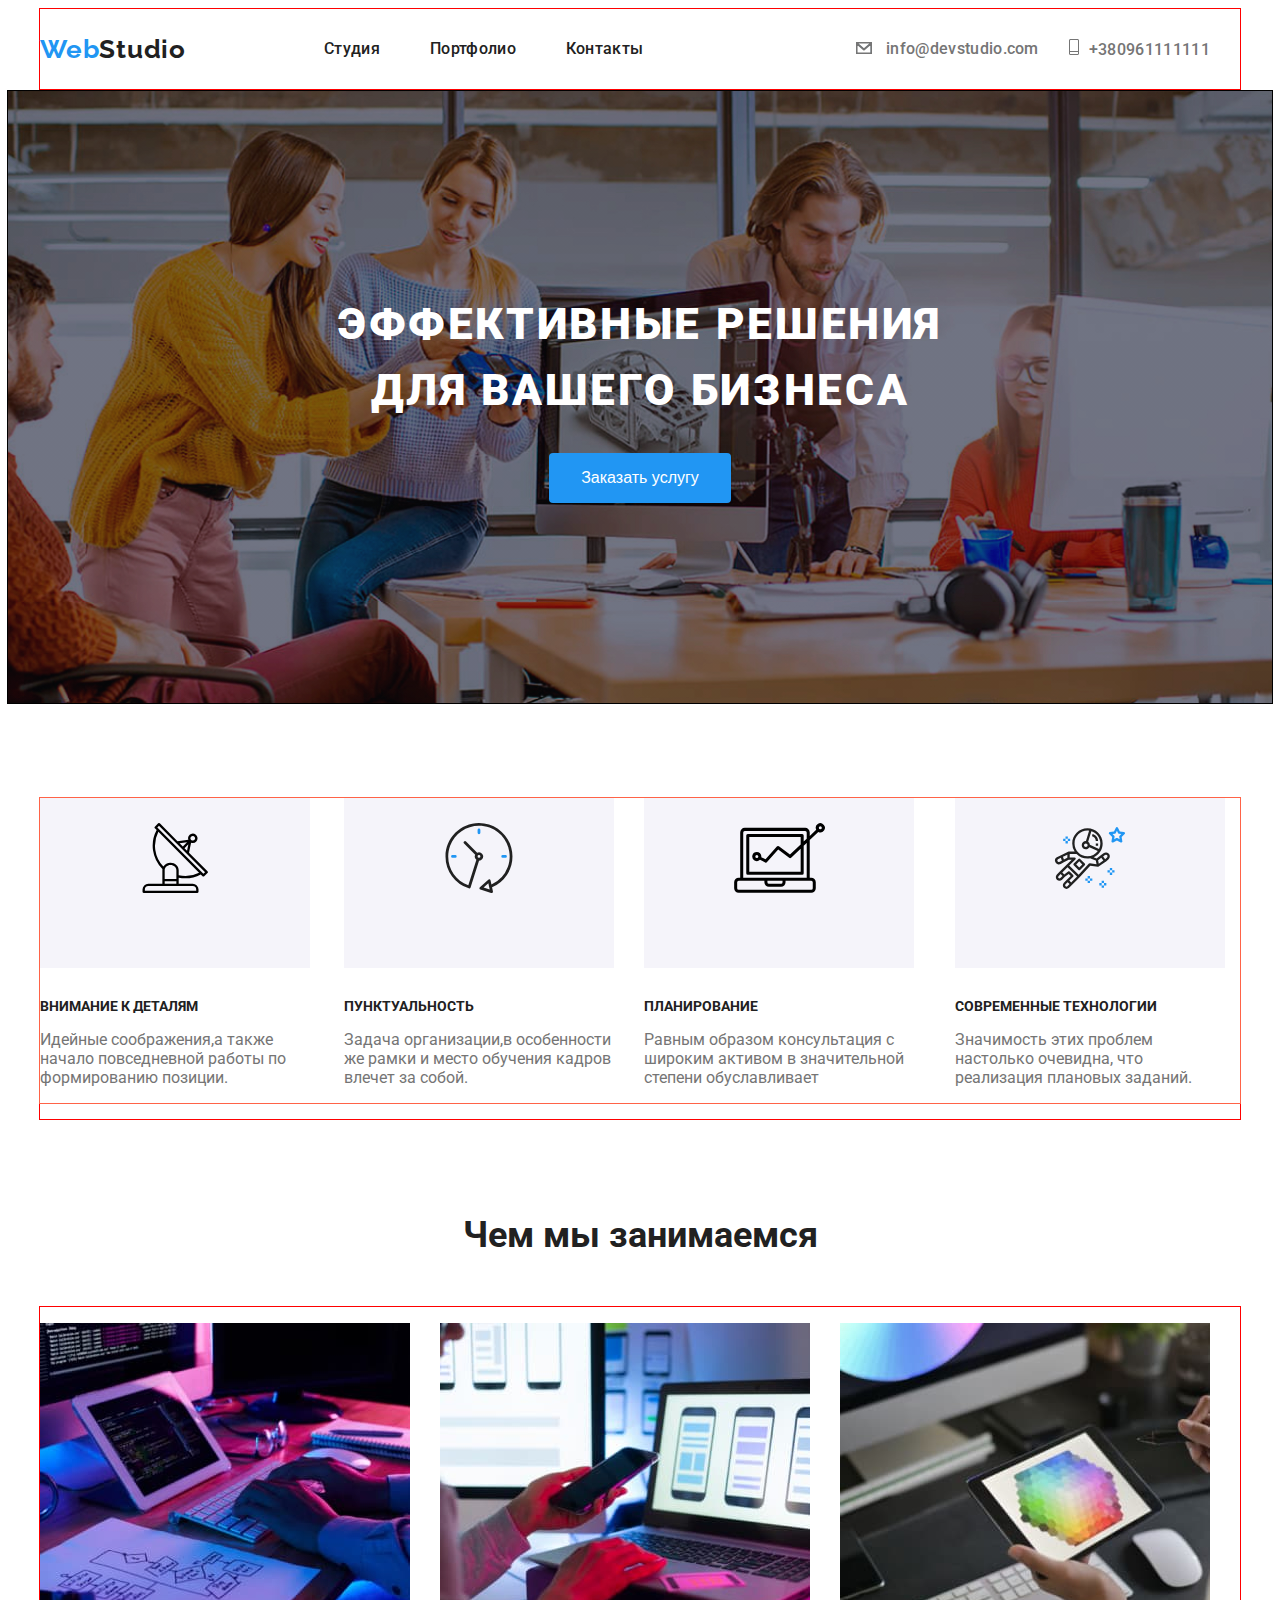
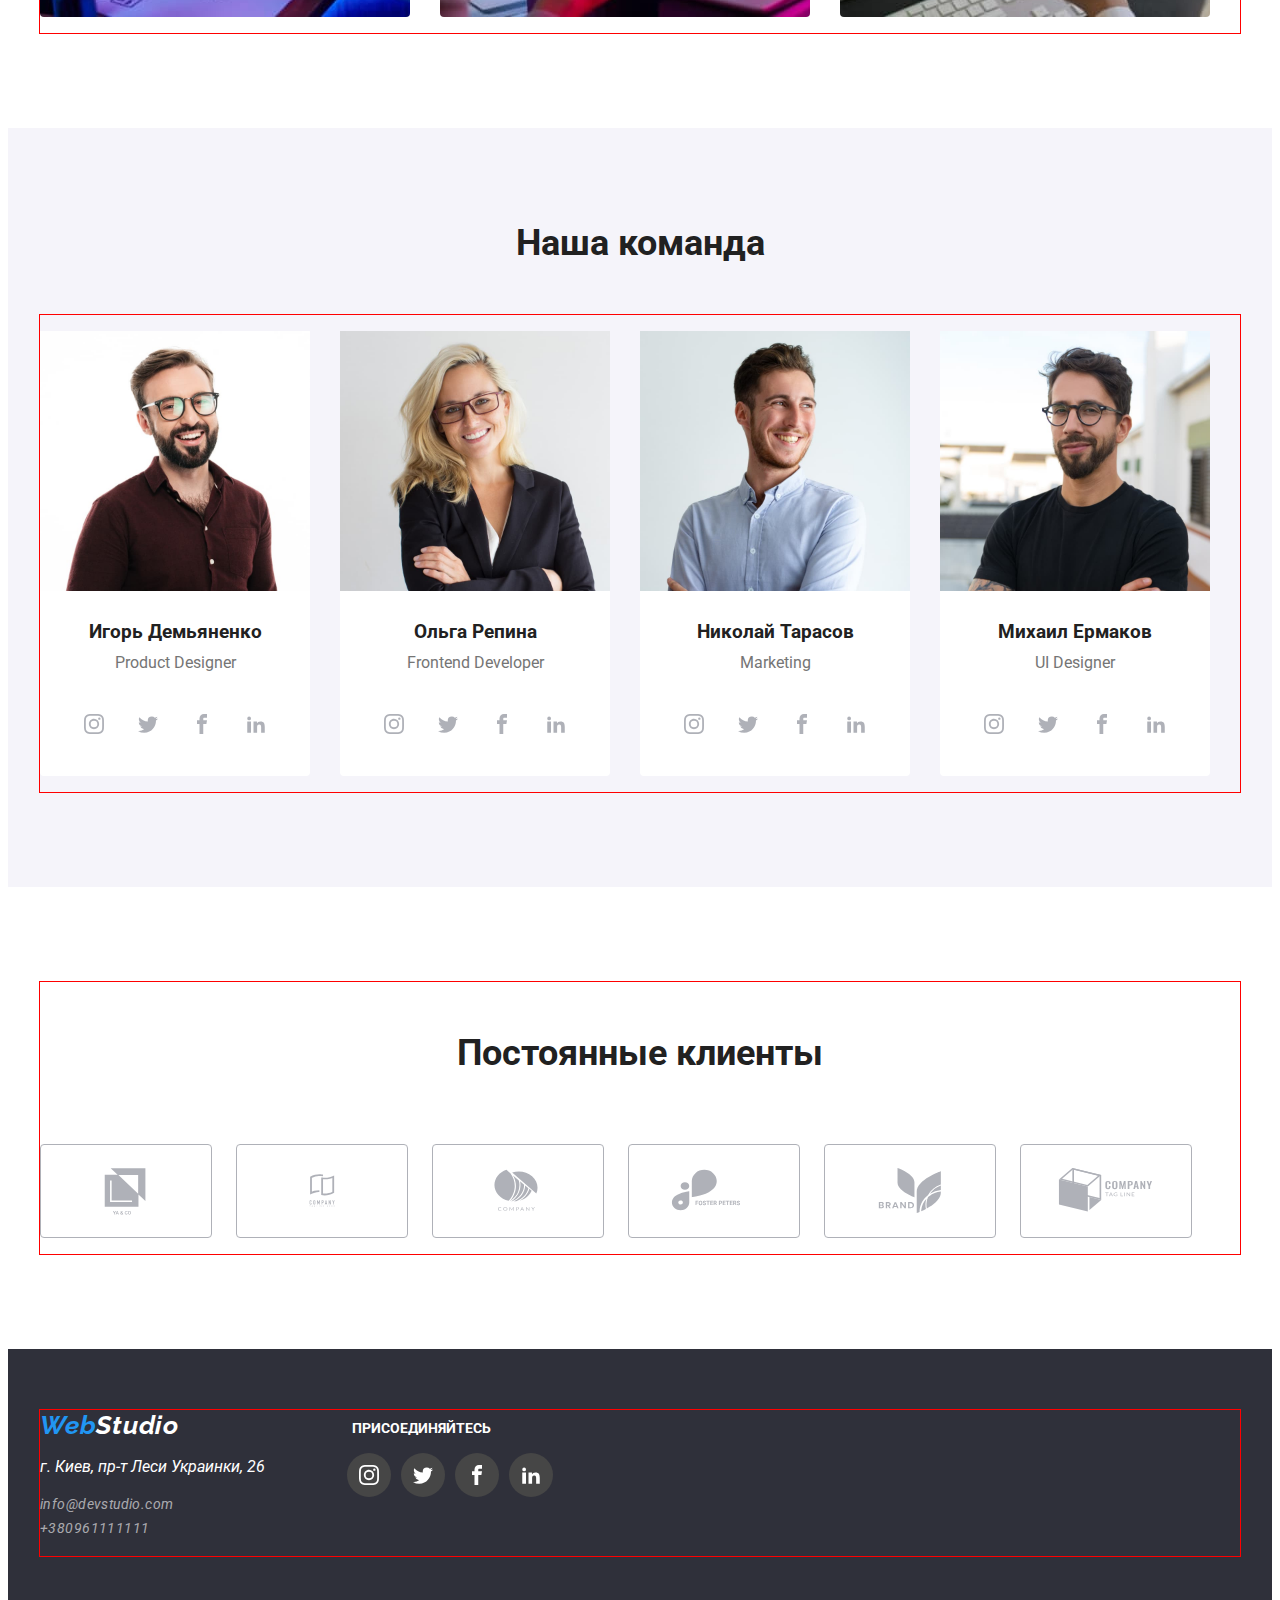
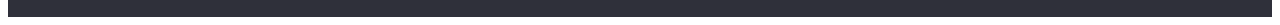
==== index.html @ 52b18949 "+" ====
<!DOCTYPE html>
<html lang="ru">

<head>
    <meta charset="UTF-8">
    <title>goit-markup-hw-04</title>
    <link rel="preconnect" href="https://fonts.googleapis.com">
    <link rel="preconnect" href="https://fonts.gstatic.com" crossorigin>
    <link
        href="https://fonts.googleapis.com/css2?family=Raleway:wght@700&family=Roboto:wght@400;500;700;900&display=swap"
        rel="stylesheet">
        
    <link rel="stylesheet" href="https://cdnjs.cloudflare.com/ajax/libs/modern-normalize/1.1.0/modern-normalize.min.css" integrity="sha512-wpPYUAdjBVSE4KJnH1VR1HeZfpl1ub8YT/NKx4PuQ5NmX2tKuGu6U/JRp5y+Y8XG2tV+wKQpNHVUX03MfMFn9Q==" crossorigin="anonymous" referrerpolicy="no-referrer" />
    <link rel="stylesheet" href="./css/style.css" />
    
</head>

<body>
    <header>
        <div class="container">
            <nav>
                <a href="./index.html" class="logo">Web<span class="logo-color-black">Studio</span></a>
                <ul class="links">
                    <li><a href="./index.html">Студия</a></li>
                    <li><a href="./portfolio.html">Портфолио</a></li>
                    <li><a href="./index.html">Контакты</a></li>
                </ul>

            </nav>
            <ul class="contacts">
                
                    <li class="contacts-item">
                        
                        <a class="contacts-mail" href="mailto:info@devstudio.com" ><svg class="sprite-icon-envelope ">
                            <use href='./images/sprite-next.svg#icon-envelope'></use>
                            </svg> info@devstudio.com</a>
                    </li>
               
                    <li >
                           
                            <a class="telefon" href="tel:+380961111111">  <svg class="sprite-icon-phone">
                                <use href='./images/sprite-next.svg#icon-phone'></use>
                                </svg>+380961111111</a>
                    </li>
                
            </ul>
        </div>


    </header>

    <main>
        <!===============герой=====================>

        <section class="hero">
            
            <h1 class="hero-title">Эффективные решения для вашего бизнеса</h1>
            <button type="button" class="hero-button">Заказать услугу</button>
           
        </section>
        <!===============преимущества=====================>

        <section class="section-advantage ">
            <div class="container">
                <h2 class="hidden-elem">Портфолио</h2>
                <div >
                    <ul class="section-info">
                        <li class="section-items">
                            <div class="wrap-icon">
                            <svg class="sprite-icon-advantage">
                            <use href='./images/sprite-next.svg#icon-radar'></use>
                            </svg> 
                            </div>
                            <h3 class="section-text">Внимание к деталям</h3>
                            <p>Идейные соображения,а также начало повседневной работы по формированию позиции.</p>
                       </li> 
                      
                        <li class="section-items"> 
                            <div class="wrap-icon">
                                <svg class="sprite-icon-advantage">
                                <use href='./images/sprite-next.svg#icon-clock'></use>
                                </svg> 
                             </div>
                             <h3 class="section-text">Пунктуальность</h3>
                             <p>Задача организации,в особенности же рамки и место обучения кадров влечет за собой.</p>
                        </li>
                        <li class="section-items">
                        <div class="wrap-icon">
                                <svg class="sprite-icon-advantage">
                                <use href='./images/sprite-next.svg#icon-computer'></use>
                                </svg>
                              </div>
                        <h3 class="section-text ">Планирование</h3>
                        <p>Равным образом консультация с широким активом в значительной степени обуславливает</p>
                        </li>
                        <li class="section-items">
                            <div class="wrap-icon"> 
                                    <svg class="sprite-icon-advantage">
                                    <use href='./images/sprite-next.svg#icon-astronaut'></use>
                                    </svg>
                            </div>
                            <h3 class="section-text ">Современные технологии</h3>
                            <p>Значимость этих проблем настолько очевидна, что реализация плановых заданий.</p> 
                         </li> 
                
                    </ul>
                   
                </div>
            </div>
        </section>
       <!===============работа=====================>

        <section class="section">
            <h2 class="team-title">Чем мы занимаемся</h2>
            <div class="container">
                <ul class="about-us">
                    
                    <li class="team-fotos"><img class="team-fotos" src="./images/box 1.jpg" alt="Деятельность1" width="370" height="294"></li>
                    <li class="team-fotos"><img class="team-fotos" src="./images/box 2.jpg" alt="Деятельность2" width="370" height="294"></li>
                    <li class="team-fotos"><img class="team-fotos" src="./images/box 3.jpg" alt="Деятельность3" width="370" height="294"></li>
               
                </ul>
            </div>
        </section>
        <!===============команда=====================>

        <section class="section team-box">
            <h2 class="team-title">Наша команда</h2>
            <div class="container ">
                
                <ul class="team">

                    <li class="team-fotos" >
                        <img src="./images/img 1.jpg" alt="Игорь Демьяненко" width="270" height="260">
                       <div class="team-wrapper">
                            <h3 class="team-names">Игорь Демьяненко</h3>
                        <p class="team-workers">Product Designer</p>
                        <ul class="sprite-box">
                        <li>
                            <a href="#" class="icon-change"><svg>
                                <use href='./images/sprite.svg#instagram' aria-label="Instagram" ></use>
                            </svg></a></li>
                        <li><a href="#" class="icon-change" aria-label="Twitter"> <svg >
                            <use href='./images/sprite.svg#twitter'></use>
                        </svg></a></li>
                        <li><a href="#" class="icon-change" aria-label="Facebook"><svg > 
                            <use href='./images/sprite.svg#facebook'></use>
                        </svg></a></li>
                        <li><a href="#" class="icon-change"><svg>
                            <use href='./images/sprite.svg#linkedin'></use>
                          </svg></a></li>
                            </ul></div>
                    </li>
                     
                   
                    <li class="team-fotos" >
                        <img  src="./images/img 2.jpg" alt="Ольга Репина" width="270" height="260">
                        <div class="team-wrapper">
                            <h3 class="team-names">Ольга Репина</h3>
                            <p class="team-workers">Frontend Developer</p>
                        <ul class="sprite-box">
                        <li> <a href="#" class="icon-change"><svg>
                            <use href='./images/sprite.svg#instagram' aria-label="Instagram"></use>
                        </svg></a></li>
                        <li><a href="#" class="icon-change" aria-label="Twitter" ><svg >
                            <use href='./images/sprite.svg#twitter'></use>
                        </svg></a></li>
                        <li><a href="#" class="icon-change" aria-label="Facebook"><svg > 
                            <use href='./images/sprite.svg#facebook'></use>
                        </svg></a></li>
                        <li><a href="#" class="icon-change" aria-label="Linkedin"><svg>
                            <use href='./images/sprite.svg#linkedin'></use>
                          </svg></a></li>
                        </ul></div>
                    </li>
                    
                    <li class="team-fotos" >
                        <img  src="./images/img 3.jpg" alt="Николай Тарасов" width="270" height="260">
                        <div class="team-wrapper">
                            <h3 class="team-names">Николай Тарасов</h3>
                            <p class="team-workers">Marketing</p>
                        <ul class="sprite-box">
                            <li><a href="#" class="icon-change" aria-label="Instagram" ><svg>
                                <use href='./images/sprite.svg#instagram'></use>
                            </svg></a></li>
                        <li><a href="#" class="icon-change" aria-label="Twitter"><svg >
                            <use href='./images/sprite.svg#twitter'></use>
                        </svg></a></li>
                        <li><a href="#" class="icon-change" aria-label="Facebook"><svg > 
                            <use href='./images/sprite.svg#facebook'></use>
                        </svg></a></li>
                        <li><a href="#" class="icon-change" aria-label="Linkedin"><svg>
                            <use href='./images/sprite.svg#linkedin' aria-label="Linkedin"></use>
                          </svg></a></li>
                        </ul>
                    </div>
                    </li>
                    
                    <li class="team-fotos" >
                        <img  src="./images/img 4.jpg" alt="Михаил Ермаков" width="270" height="260">
                        <div class="team-wrapper">
                            <h3 class="team-names">Михаил Ермаков</h3>
                            <p class="team-workers">UI Designer</p>
                        <ul class="sprite-box">
                           <li> <a href="#" class="icon-change" aria-label="Instagram"><svg>
                                <use href='./images/sprite.svg#instagram'></use>
                            </svg></a></li>
                            <li><a href="#" class="icon-change" aria-label="Twitter"><svg >
                                <use href='./images/sprite.svg#twitter'></use>
                            </svg></a></li>
                            <li><a href="#" class="icon-change" aria-label="Facebook"><svg > 
                                <use href='./images/sprite.svg#facebook'></use>
                            </svg></a></li>
                            <li><a href="#" class="icon-change" aria-label="Linkedin"><svg>
                                <use href='./images/sprite.svg#linkedin'></use>
                              </svg></a></li>
                        </ul>
                    </div>
                    </li>
                </ul>
                
            </div>
        </section>
           <! ======Клиенты=======>

        <section class="section" >
            <div class="container">
          <h2 class="team-title-clients">Постоянные клиенты</h2>
            <ul class="clients">
             <li><a class="clients-icon" href="#"> <svg class="sprite-icon-clients">
                <use href='./images/sprite-next.svg#icon-client1'></use>
                </svg></a></li>
             <li><svg class="sprite-icon-clients">
                <use href='./images/sprite-next.svg#icon-client2'></use>
                </svg></li>
             <li><svg class="sprite-icon-clients">
                <use href='./images/sprite-next.svg#icon-client3'></use>
                </svg></li>
             <li><svg class="sprite-icon-clients">
                <use href='./images/sprite-next.svg#icon-client4'></use>
                </svg></li>
             <li><svg class="sprite-icon-clients">
                <use href='./images/sprite-next.svg#icon-client5'></use>
                </svg></li>
             <li><svg class="sprite-icon-clients">
                <use href='./images/sprite-next.svg#icon-client6'></use>
                </svg></li>
         </ul>
       
        </div>

        </section>
           
    </main>
    <!===============подвал=====================>

    <footer class="footer">
        <div class="container">
            <div>
                <address>
                    <a href="./index.html" class="logo">Web<span class="logo-color-white">Studio</span></a>
            
                
                    <ul class="contacts-footer ">
                    <li class="adress"><p>г. Киев, пр-т Леси Украинки, 26 </p></li>   
                    <li><a  href="mailto info@devstudio.com">info@devstudio.com</a></li>
                    <li><a href="tel +380961111111">+380961111111</a></li>
                    
                    </ul>
                </address> 
            </div>   
                    <div >
                        <h3 class="join-us" >Присоединяйтесь</h3></li>
                         <ul class="footer-box">
                            <li> <a href="#" class="footer-icon-change" aria-label="Instagram"><svg>
                                <use href='./images/sprite.svg#instagram'></use>
                            </svg></a></li>
                            <li><a href="#" class="footer-icon-change" aria-label="Twitter"><svg >
                                <use href='./images/sprite.svg#twitter'></use>
                            </svg></a></li>
                            <li><a href="#" class="footer-icon-change" aria-label="Facebook"><svg > 
                                <use href='./images/sprite.svg#facebook'></use>
                            </svg></a></li>
                            <li><a href="#" class="footer-icon-change" aria-label="Linkedin"><svg>
                                <use href='./images/sprite.svg#linkedin'></use>
                              </svg></a></li>
                        </ul> 
                    </div>    
                   
                 
        </div>
        
         
       

    </footer>

</body>

</html>
---- css/style.css ----
:root {
    --main-color: #212121;
    --sec-color: #757575;
    --act-color: #2196f3;
  }
  body {
    font-family: "Roboto", sans-serif;
    font-style: normal;
    color: #212121;
  }
  
  h1,
  h2,
  h3,
  h4,
  h5,
  h6 {
    margin: 0px;
  }
  a {
    text-decoration: none;
    cursor: pointer;
  }
  ul li {
    list-style: none;
  }
  button {
    border: none;
    cursor: pointer;
  }
  img {
    display: block;
    max-width: 100%;
    max-height: auto;
  }
  p {
    color: var(--sec-color);
  }
  nav,
  .links,
  .contacts,
  header .container {
    display: flex;
    justify-content: space-between;
    align-items: center;
  }
  /* HEADER */
  header {
    border-bottom: 1px solid #ececec;
  }
  .logo {
    font-family: "Raleway", sans-serif;
    font-weight: bold;
    font-size: 26px;
    line-height: calc(31 / 26);
    letter-spacing: 0.03em;
    color: var(--act-color);
    margin-right: 93px;
    margin-left: 0px;
  }
  .logo-color-black {
    color: var(--main-color);
    display: inline;
    margin-right: 5px;
  }
  .logo-color-white {
    color: #ffffff;
    display: inline;
    margin-right: 5px;
  }
  header .logo {
    margin-right: 93px;
    display: flex;
    align-items: center;
  }
  header > .container {
    max-height: 80px;
  }
  
  .links li a {
    margin-right: 50px;
    display: inline-block;
    padding: 30.5px 0;
    color: var(--main-color);
    font-weight: 500;
    line-height: calc(16 / 14);
    letter-spacing: 0.02em;
  }
  .contacts li a{
    display: inline-block;
    padding: 30.5px 0;
    color: #757575;
    font-weight: 500;
    line-height: calc(16 / 14);
    letter-spacing: 0.02em; 
  }


  .links li a:hover,
  .links li a:focus {
    color: var(--act-color);
  }
  .links li:last-child a {
    margin-right: 0;
  }
.sprite-icon-envelope:hover{
  stroke: #1c8be6;
}
.contacts-mail:hover{
  color: #1c8be6; 
}
  .contacts-mail:hover
  .sprite-icon-envelope{
    stroke: #1c8be6;
  }
  .telefon:hover .sprite-icon-phone{
    stroke: #1c8be6;
    color:#1c8be6;
  }
  .sprite-icon-phone:hover{
    stroke: #1c8be6;
    color:#1c8be6;  
 }
 .telefon:hover{
  stroke: #1c8be6;
  color:#1c8be6;  
 }
  .contacts li:nth-child(2) a {
    margin-left: 0;
    margin-right:30px;
}
.sprite-icon-envelope{
  margin-left:auto;
  margin-right: 10px;
  width: 16px;
  height: 12px;
  stroke: #757575;
  stroke-width: 3px;
}
.sprite-icon-phone {
  margin-left:30px;
  margin-right: 10px;
  width: 10px;
  height: 16px;
}

  /* HERO-BLOCK */
 .hero {
    max-width: 1600px;
    max-height: 600px;
    padding: 200px 0;
   
    margin: 0 auto;
    outline: 1px solid black;
    background-image:linear-gradient(rgba(25,28,38,0.2),rgba(25,28,38,0.2)) ,url(../images/img-hero.jpg) ;
    background-size: cover;
    background-position: center;
    background-color: #757575;
  }
  .hero-title {
    font-weight: 900;
    font-size: 44px;
    line-height: calc(60 / 40);
    text-align: center;
    letter-spacing: 0.06em;
    text-transform: uppercase;
    max-width: 650px;
    margin: 0 auto;
    color: #ffffff;
  }
  .hero-button {
    padding: 10px 32px 10px 32px;
    font-size: 16px;
    line-height: 1.88;
    background: var(--act-color);
    color: #ffffff;
    display: block;
    margin-left: auto;
    margin-right: auto;
    margin-top: 30px;
    border-radius: 4px;
    box-shadow: 0px 4px 4px rgba(0, 0, 0, 0, 15);
  }
  .hero-button:hover {
    background: #1c8be6;
  }
  /*Преймущества*/
  .section-advantage {
    padding: 94px 0 0 0;
    margin-top: 0px;
  }
  
  .section > .team-title {
    font-size: 36px;
    line-height: 1.17;
  }
  .section-text {
    font-size: 14px;
    line-height: calc(16 / 14);
    text-transform: uppercase;
    margin-bottom: 10px;
  }
  .sprite-icon-advantage {
    height: 70px;
    }
  .section-items >li:not(:last-child) {
  margin-right: 30px;
}
.section-items>p{
  margin-right: 30px;
  }

 .wrap-icon{
      display: flex;
      width: 270px;
      height: 120px;
      padding: 25px 0;
      margin-bottom: 30px;
      background-color: 
    rgba(245, 244, 250, 1);
     }
  .section-button {
    font-weight: 500;
    font-size: 16px;
    line-height: 1.62;
    text-align: center;
    letter-spacing: 0.03em;
    color: var(--main-color);
    padding: 6px 22px 6px 22px;
    margin-right: 8px;
    background: #f5f4fa;
    border-radius: 4px;
  }
  .section-button:hover,
  .section-button:focus {
    color: #ffffff;
    background: var(--act-color);
    box-shadow: 0px 1px 3px rgba(0, 0, 0, 0.12),
    0px 1px 1px rgba(0, 0, 0, 0, 0.14), 0px 2px 1px rgba(0, 0, 0, 0, 0.2);
  }
  .section {
    padding: 94px 0;
    margin-top: 0px;
  }
  .section-info {
    outline: 1px solid tomato;
    padding: 0px;
    
    margin-top: 0px;
    display: flex;
    justify-content: center;
   }
 
  .about-us {
    display: flex;
    padding-left: 0px;
    
  }
 
  .team-fotos {
    margin-right: 30px;
    border-bottom-left-radius: 4px;
    border-bottom-right-radius: 4px;
    background-color: #ffffff;
  }
  .team-fotos:hover {
   box-shadow: 0px 1px 3px rgba(0, 0, 0, 0.12),
      0px 1px 1px rgba(0, 0, 0,  0.14), 0px 2px 1px rgba(0, 0, 0, 0.2);
  }
  .team {
    display: flex;
    text-align: center;
    padding-left: 0px;
   
 
  }
  .team-title {
    font-weight: bold;
    text-align: center;
    font-size: 36px;
    margin-bottom: 50px;
  }
  .team-box {
    background-color: #f5f4fa;
  }
  .team-wrapper {
    padding: 30px 0;
  }
  .team-workers {
    margin-top: 10px;
    margin-bottom: 30px;
  }
 
  .icon-change svg  {
    width: 20px;
    height: 20px;
    fill: #AFB1B8;
     }
   
  .icon-change{
    display: flex;
    width: 44px;
    height: 44px;
    border-radius: 50%;
    justify-content: center;
    align-items: center;
    background-color: #ffffff;
  }
  .icon-change:hover svg{
    fill: #fff;
    
  }
  .icon-change:hover{
    background-color: #1c8be6;
  }
  .sprite-box li:not(:last-child){
    margin-right: 10px;
  }  
  .sprite-box{
    display: flex;
    justify-content: center;
    padding-left: 0px;
  }
  .container {
    padding: 0 ;
    width: 1200px;
    border: 1px solid red;
    margin-left: auto;
    margin-right: auto;
  }
  
  .hidden-elem {
    width: 1px;
    height: 1px;
    overflow: hidden;
    margin-top: -1px;
  }

  /* Portfolio */
  .portfolio-nav {
    display: flex;
    align-items: center;
    justify-content: center;
    margin-bottom: 50px;
    margin-top: 0px;
    padding: 0px;
  }
  
  .portfolio {
    padding: 0px;
    margin: 0px;
    list-style: none;
    display: flex;
    flex-wrap: wrap;
    margin-top:-30px;
    margin-left: -30px;
    align-items: center;
    justify-content: center;
  }
  .card-thumb {
    display: flex;
  }
  .portfolio > .card-images {
    margin-top: 30px;
    margin-left: 30px;
  }
  .card-images * {
    outline: 1px solid green;
  }
  .card-content {
    padding: 20px, 24px, 54px;
  }
  .card-text {
    margin-left: 24px;
    margin-top: 4px;
    padding-bottom: 20px;
  }
  .card-heading {
    font-weight: bold;
    font-size: 18px;
    margin-left: 24px;
    margin-top: 20px;
  }
  .card-images:hover {
    box-shadow: 5px 5px 5px 0px rgba(150,150,150,0.75);
  }
  /* Клиенты*/
  .team-title-clients{
   font-weight: bold;
    text-align: center;
    font-size: 36px;
    margin-bottom: 20px;
    padding-top:50px ;
    padding-bottom: 50px;
  }

  .clients>li{
    display: inline-flex;
    justify-content: center;
    align-items: center;
    width: 170px;
    height: 92px;
    fill: #AFB1B8;
    border: solid 1px #AFB1B8; 
    margin-right: 20px;
    border-radius: 4px;
}
.clients {
padding-left: 0px;}

.clients > li:focus use,
.clients > li:hover use,
.clients > li:focus,
.clients > li:hover {
 fill: #1c8be6;
 border: solid 1px #1c8be6;
}
 
.sprite-icon-clients {
  display: flex;
  width: 106px;
  height: 60px;
  fill: #AFB1B8;
  }


/*ПОДВАЛ*/
  .footer {
    display: flex;
    background-color: #2f303a;
    padding: 60px 0;
    max-height: 252px;
    max-width: 100%;
  }
  .footer>.container{
    display: flex;
  }
  .footer-icon-change{
    display: flex;
    width: 44px;
    height: 44px;
    border-radius: 50%;
    justify-content: center;
    align-items: center;
    background-color: #464646;
  }
  .footer-icon-change svg {
    display: flex;
    align-items: center;
    justify-content: center;
    fill: #ffffff;
    width: 20px;
    height: 20px;
    
  }
.footer-icon-change:hover {
  background-color: #1c8be6;
}
.footer-box {
  display: flex;
  align-items: center;
  justify-content: center;
  margin-left: 70px;
  padding-left: 0px;
  }
  .footer-box li:not(:last-child){
    margin-right: 10px;
  }  
  .contacts-footer li a {
    margin-top: 20px;
    font-size: 14px;
    line-height: calc(24 / 14);
    letter-spacing: 0.03em;
    color: rgba(255, 255, 255, 0.6);
  }
  .contacts-footer {
    
    padding: 0px;
  }
  .adress > p {
    color: #ffffff;
  }

    .join-us  {
      text-align: center;
      display: inline-block;
      color: #ffffff;
      align-items: center;
      justify-content:center;
      font-size: 14px;
      line-height: 16.4px;
      text-transform: uppercase;
      margin-left: 75px;
      margin-top: 10px;
    }
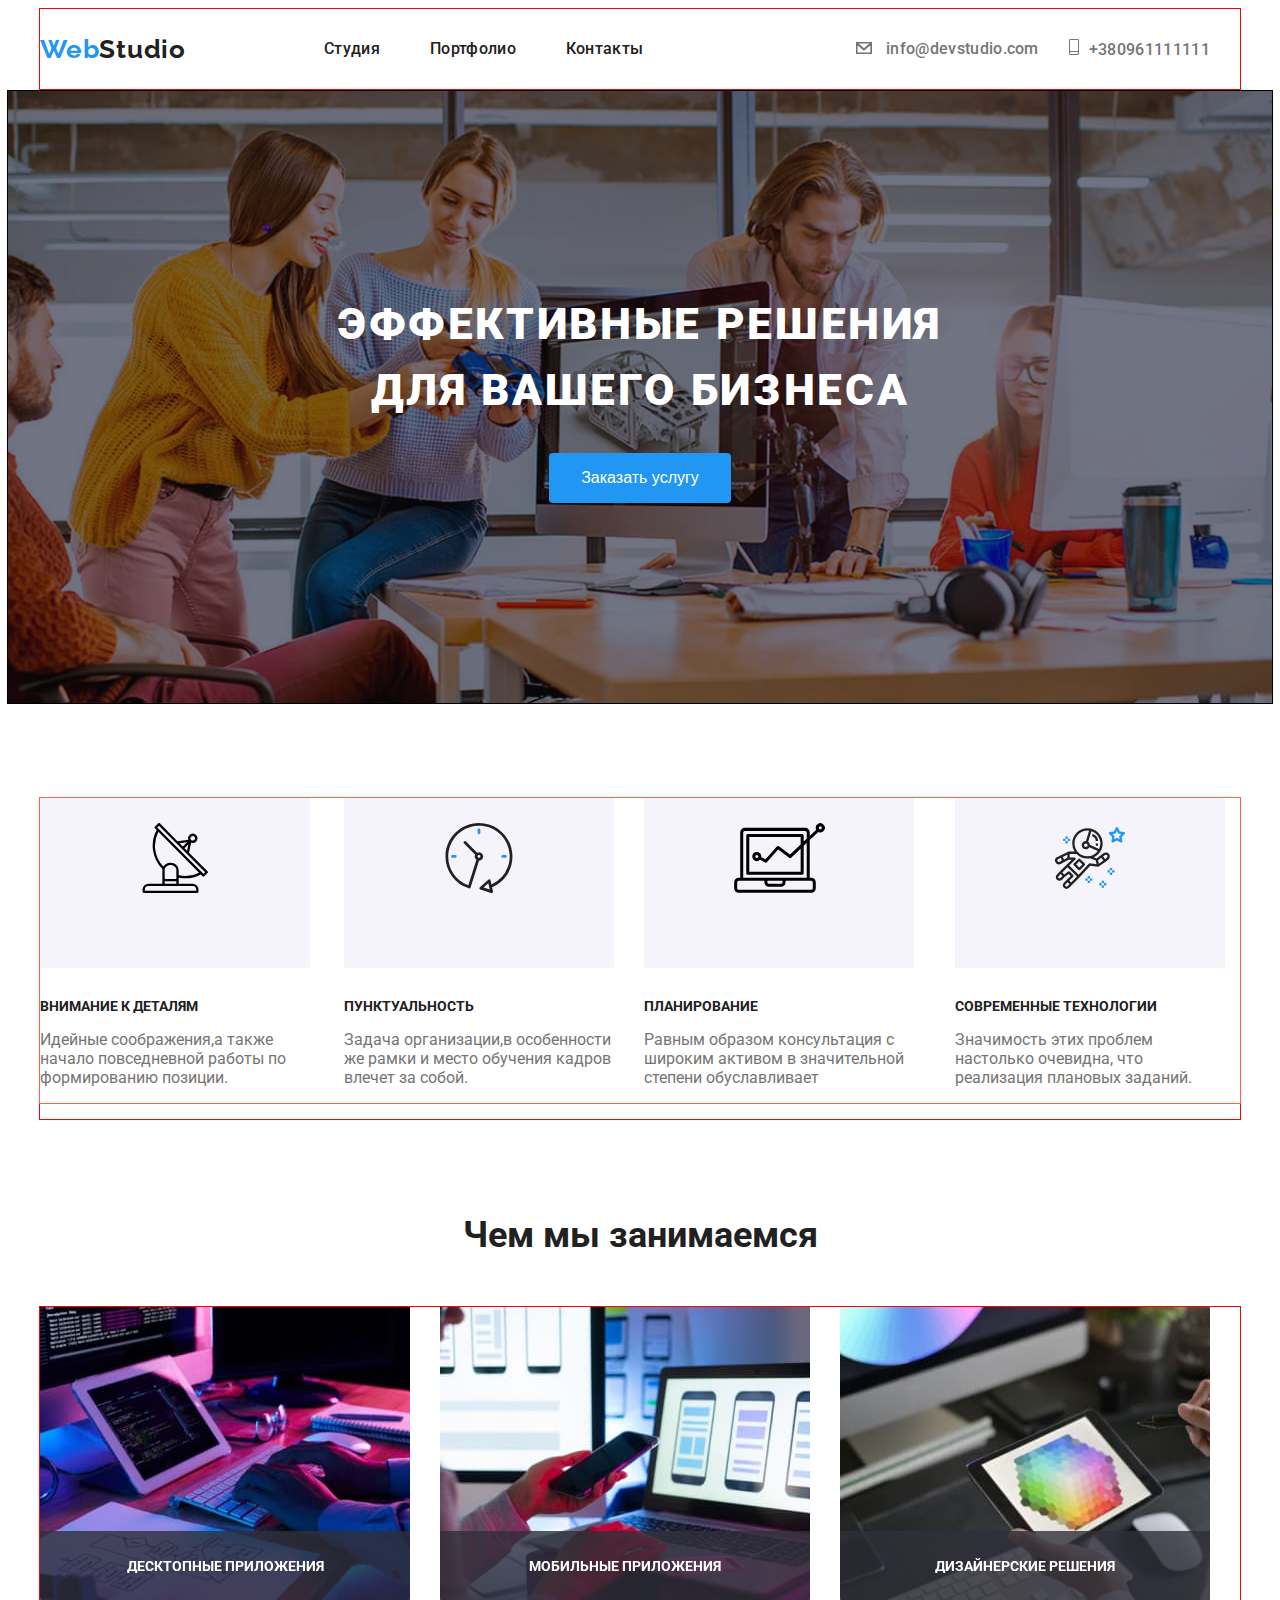
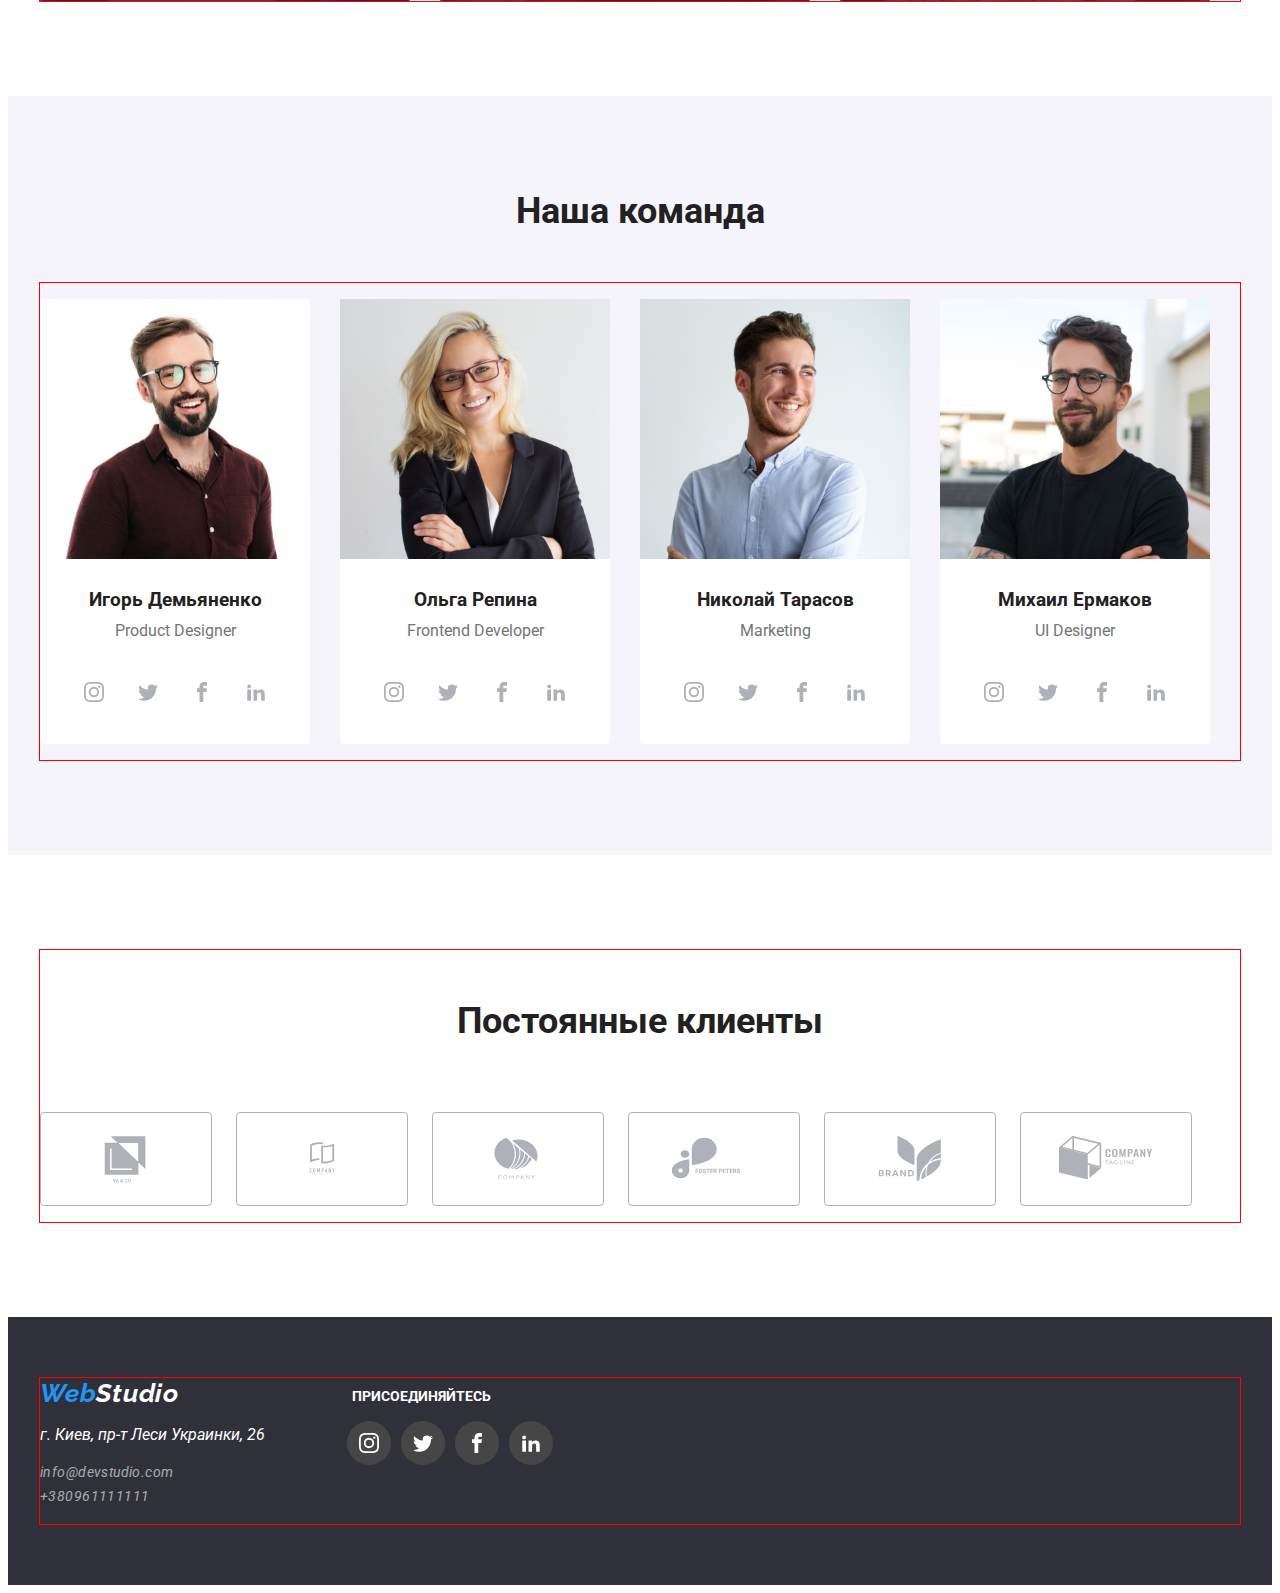
==== commit 3ba3ea6b: "HM -05" ====
--- a/index.html
+++ b/index.html
@@ -3,7 +3,7 @@
 
 <head>
     <meta charset="UTF-8">
-    <title>goit-markup-hw-04</title>
+    <title>goit-markup-hw-05</title>
     <link rel="preconnect" href="https://fonts.googleapis.com">
     <link rel="preconnect" href="https://fonts.gstatic.com" crossorigin>
     <link
@@ -21,9 +21,9 @@
             <nav>
                 <a href="./index.html" class="logo">Web<span class="logo-color-black">Studio</span></a>
                 <ul class="links">
-                    <li><a href="./index.html">Студия</a></li>
-                    <li><a href="./portfolio.html">Портфолио</a></li>
-                    <li><a href="./index.html">Контакты</a></li>
+                    <li><a href="./index.html" class="menu-link">Студия</a></li>
+                    <li><a href="./portfolio.html" class="menu-link">Портфолио</a></li>
+                    <li><a href="./index.html" class="menu-link">Контакты</a></li>
                 </ul>
 
             </nav>
@@ -33,7 +33,7 @@
                         
                         <a class="contacts-mail" href="mailto:info@devstudio.com" ><svg class="sprite-icon-envelope ">
                             <use href='./images/sprite-next.svg#icon-envelope'></use>
-                            </svg> info@devstudio.com</a>
+                            </svg> info@devstudio.com </a>
                     </li>
                
                     <li >
@@ -55,8 +55,12 @@
         <section class="hero">
             
             <h1 class="hero-title">Эффективные решения для вашего бизнеса</h1>
-            <button type="button" class="hero-button">Заказать услугу</button>
-           
+            <button data-modal-open type="button" class="hero-button">Заказать услугу</button>
+            <div  class="backdrop is-hidden" data-modal>
+               <div class="modal">
+                 <button data-modal-close>Закрыть</button>
+               </div> 
+            </div>
         </section>
         <!===============преимущества=====================>
 
@@ -113,13 +117,23 @@
         <section class="section">
             <h2 class="team-title">Чем мы занимаемся</h2>
             <div class="container">
-                <ul class="about-us">
+                <div class="about-us">
                     
-                    <li class="team-fotos"><img class="team-fotos" src="./images/box 1.jpg" alt="Деятельность1" width="370" height="294"></li>
-                    <li class="team-fotos"><img class="team-fotos" src="./images/box 2.jpg" alt="Деятельность2" width="370" height="294"></li>
-                    <li class="team-fotos"><img class="team-fotos" src="./images/box 3.jpg" alt="Деятельность3" width="370" height="294"></li>
+                    <div class="team-thumb">
+                        <img class="team-fotos" src="./images/box 1.jpg" alt="Деятельность1" width="370" height="294">
+                    <div class=team-overlay>Десктопные приложения</div>
+                     </div>
+                    <div class="team-thumb">
+                        <img class="team-fotos" src="./images/box 2.jpg" alt="Деятельность2" width="370" height="294">
+                    <div class=team-overlay>Мобильные приложения</div>
+                     </div>
+                    <div class="team-thumb">
+                        <img class="team-fotos" src="./images/box 3.jpg" alt="Деятельность3" width="370" height="294">
+                    <div class=team-overlay>Дизайнерские решения</div>
+                     </div>
+                   
                
-                </ul>
+                </div>
             </div>
         </section>
         <!===============команда=====================>
@@ -294,7 +308,7 @@
        
 
     </footer>
-
+    <script src="./js/modal.js"></script>
 </body>
 
 </html>--- a/css/style.css
+++ b/css/style.css
@@ -103,6 +103,26 @@
   .links li:last-child a {
     margin-right: 0;
   }
+  .menu-link {
+   position: relative; 
+   padding-bottom: 28px;  
+  }
+  .menu-link::after {
+  content: '';
+  display: block;
+  position: absolute;
+  width: 100%;
+  height: 4px;
+  left: 0;
+  bottom: 0;
+  background-color: var(--act-color);
+  opacity: 0;
+  transition: opacity 250ms cubic-bezier(0.4, 0, 0.2, 1);
+  }
+  .menu-link:hover::after {
+    opacity: 1;
+  }
+
 .sprite-icon-envelope:hover{
   stroke: #1c8be6;
 }
@@ -183,6 +203,29 @@
   }
   .hero-button:hover {
     background: #1c8be6;
+  }
+  .backdrop {
+    position: fixed;
+    top: 0;
+    left: 0;
+    width: 100%;
+    height: 100%;
+    background-color: rgba(0, 0, 0, 0.5);
+    opacity: 1;
+    transition: opacity 250ms cubic-bezier(0.4, 0, 0.2, 1);
+  }
+  .backdrop.is-hidden {
+    opacity: 0;
+    pointer-events: none;
+  }
+  .modal{
+    position: absolute;
+    top: 50%;
+    left: 50%;
+    transform: translate(-50%,-50%);
+    width: 528px;
+    height: 581px;
+    background-color: #ffffff;
   }
   /*Преймущества*/
   .section-advantage {
@@ -262,6 +305,7 @@
     border-bottom-left-radius: 4px;
     border-bottom-right-radius: 4px;
     background-color: #ffffff;
+    position: relative;
   }
   .team-fotos:hover {
    box-shadow: 0px 1px 3px rgba(0, 0, 0, 0.12),
@@ -271,9 +315,28 @@
     display: flex;
     text-align: center;
     padding-left: 0px;
+   }
+   .team-thumb{
+    position: relative;
+    display: flex;
    
- 
-  }
+  }
+   
+   .team-overlay {
+   position: absolute;
+   display: flex;
+   justify-content: center;
+   align-items: center;
+   left: 0;
+   bottom: 0;
+   width: 370px;
+   height: 70px;
+   font-weight: 700;
+   font-size: 14px;
+   text-transform: uppercase;
+   color: #ffffff;
+   background-color: rgba(47, 48, 58, 0.8);
+   }
   .team-title {
     font-weight: bold;
     text-align: center;
@@ -358,7 +421,10 @@
     justify-content: center;
   }
   .card-thumb {
-    display: flex;
+  
+    position: relative;
+    padding: 20px, 24px, 54px;
+    overflow: hidden;
   }
   .portfolio > .card-images {
     margin-top: 30px;
@@ -367,8 +433,30 @@
   .card-images * {
     outline: 1px solid green;
   }
-  .card-content {
-    padding: 20px, 24px, 54px;
+  .card-overlay {
+   position: absolute;
+   width: 100%; 
+   height: 100%;
+   top: 0;
+   left: 0;
+   background-color: var(--act-color);
+   
+   transform: translateY(100%);
+   transition: transform 250ms cubic-bezier(0.4, 0, 0.2, 1);
+   }
+  .card-thumb:hover .card-overlay {
+    opacity: 0.9;
+    transform: translateY(0);
+  }
+  .card-overlay-text{
+   position: absolute;
+   width: 322px;
+   height: 168px; 
+   color: #ffffff; 
+   font-size: 18px;
+   top: 50%;
+   left: 50%;
+   transform: translate(-50%, -50%);
   }
   .card-text {
     margin-left: 24px;
